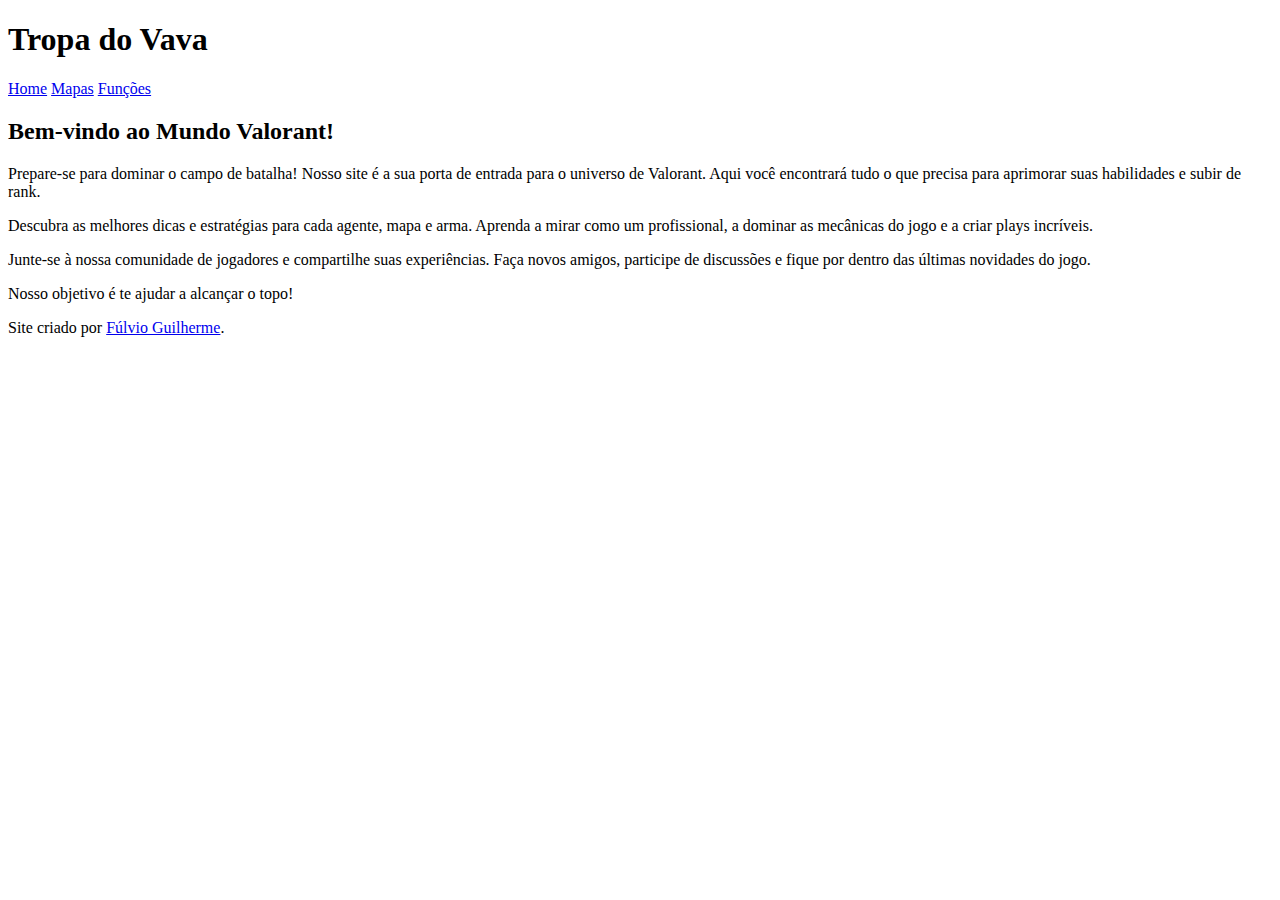
==== index.html @ 284c33a0 "01-10-2024" ====
<!DOCTYPE html>
<html lang="pt-br">
<head>
    <meta charset="UTF-8">
    <meta name="viewport" content="width=device-width, initial-scale=1.0">
    <title>Tropa do Vava</title>
    <link rel="stylesheet" href="./estilos/style.css">
</head>
<body>
    <header>
        <h1>Tropa do Vava</h1>
    </header>
    <nav>
        <a href="#">Home</a>
        <a href="#">Mapas</a>
        <a href="#">Funções</a>
    </nav>
    <main>
        <article>
            <h2>
                Bem-vindo ao Mundo Valorant!
            </h2>
            <p>Prepare-se para dominar o campo de batalha! Nosso site é a sua porta de entrada para o universo de Valorant. Aqui você encontrará tudo o que precisa para aprimorar suas habilidades e subir de rank.</p>

            <p>Descubra as melhores dicas e estratégias para cada agente, mapa e arma. Aprenda a mirar como um profissional, a dominar as mecânicas do jogo e a criar plays incríveis.</p>

            <p>Junte-se à nossa comunidade de jogadores e compartilhe suas experiências. Faça novos amigos, participe de discussões e fique por dentro das últimas novidades do jogo.</p>

            <p>Nosso objetivo é te ajudar a alcançar o topo!</p>
        </article>
    </main>
    <footer>
        <p>Site criado por <a href="https://github.com/fulviogsmachado" target="_blank">Fúlvio Guilherme</a>.</p>
    </footer>
</body>
</html>
---- estilos/style.css ----
img {
    width: 250px;
    height: 300px;
}
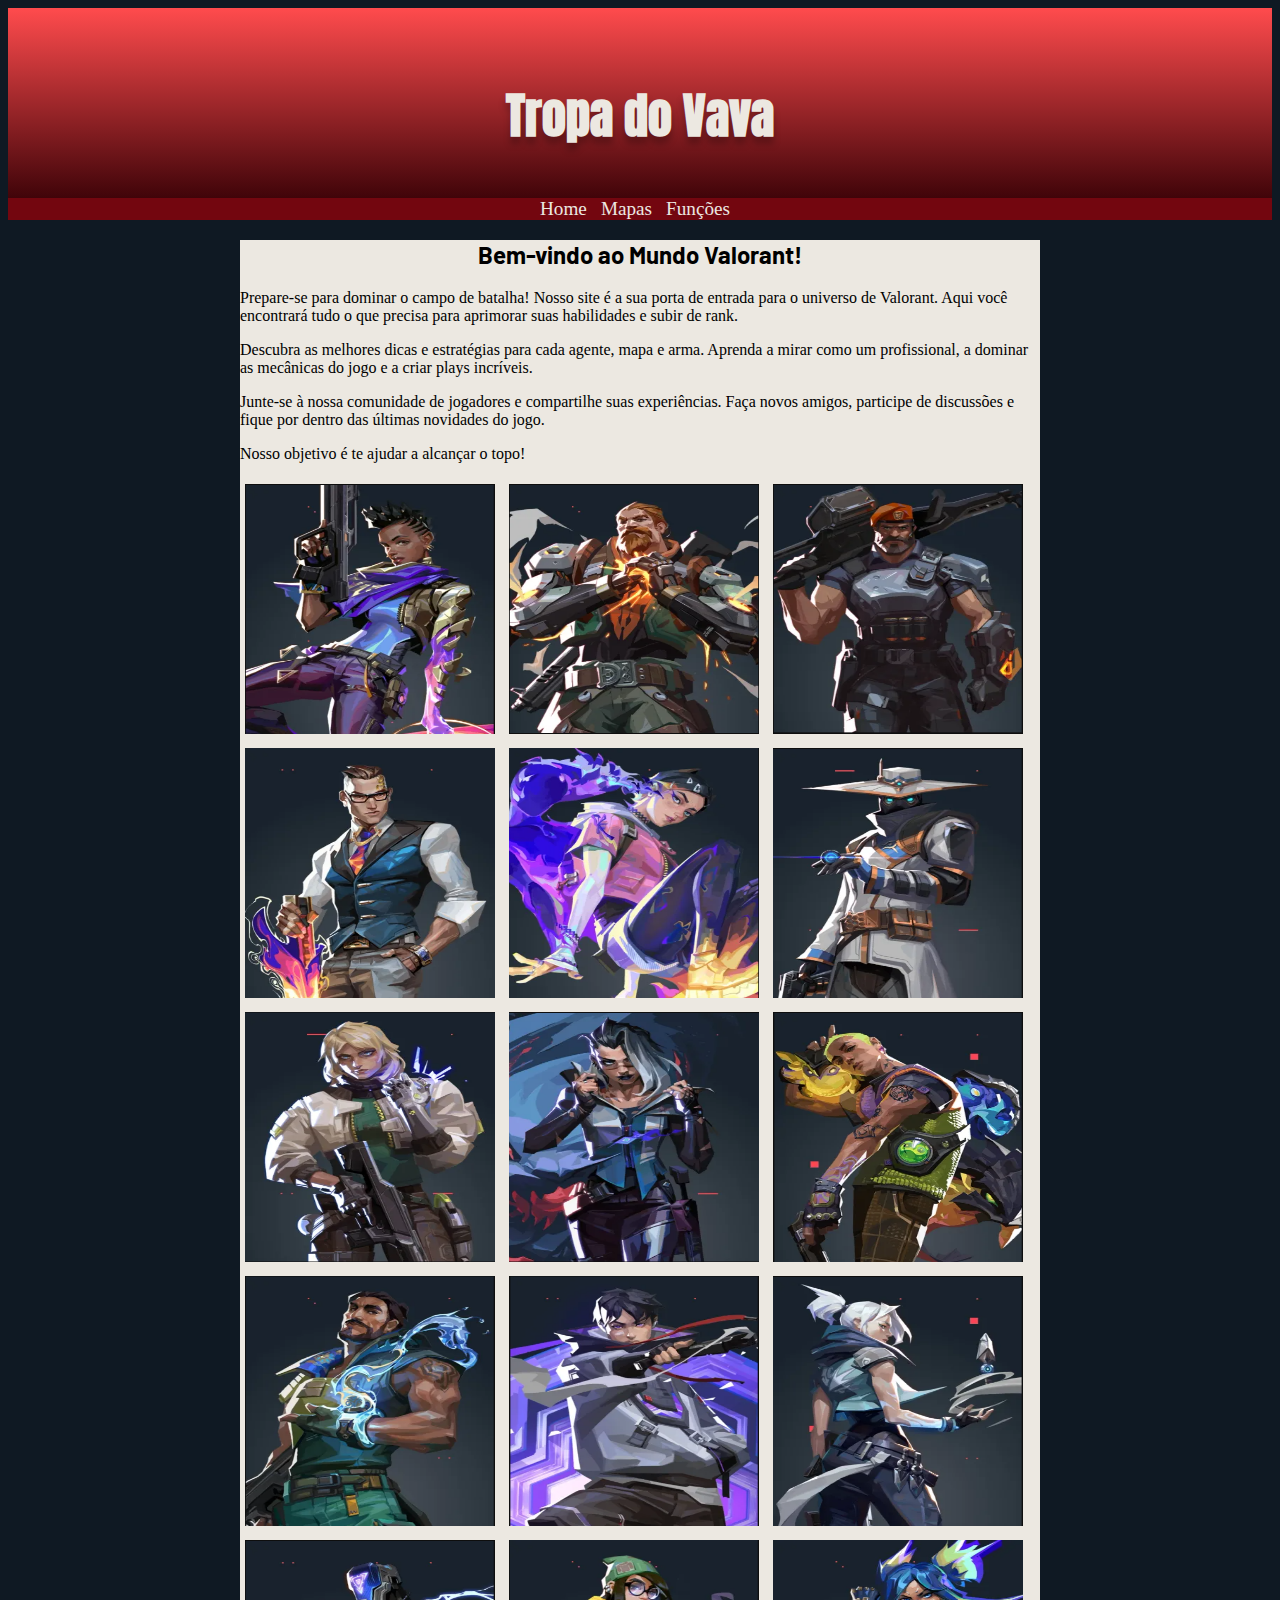
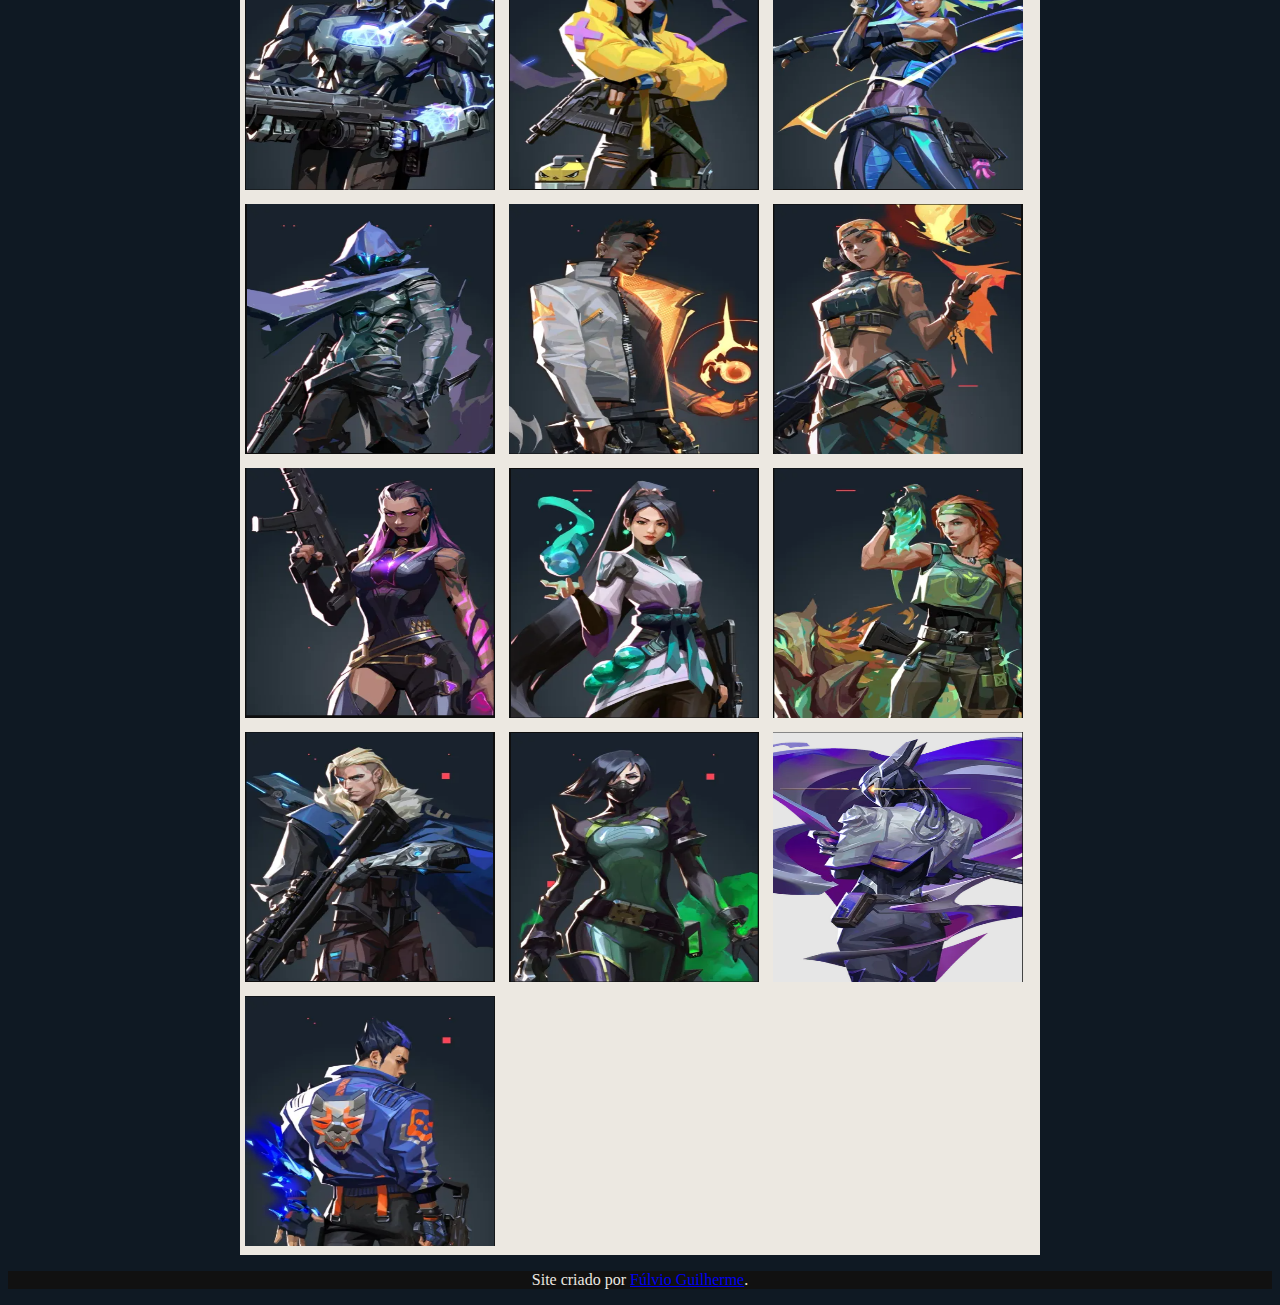
==== commit 270b426e: "01/10/2024" ====
--- a/index.html
+++ b/index.html
@@ -1,5 +1,5 @@
 <!DOCTYPE html>
-<html lang="pt-br">
+<html lang="pt-BR">
 <head>
     <meta charset="UTF-8">
     <meta name="viewport" content="width=device-width, initial-scale=1.0">
@@ -16,7 +16,6 @@
         <a href="#">Funções</a>
     </nav>
     <main>
-        <article>
             <h2>
                 Bem-vindo ao Mundo Valorant!
             </h2>
@@ -27,7 +26,33 @@
             <p>Junte-se à nossa comunidade de jogadores e compartilhe suas experiências. Faça novos amigos, participe de discussões e fique por dentro das últimas novidades do jogo.</p>
 
             <p>Nosso objetivo é te ajudar a alcançar o topo!</p>
-        </article>
+        
+                <a href="./agentes/astra.html"><img src="./imagem/astra.png" alt="Astra"></a>
+                <img src="./imagem/breach.png" alt="Breach">
+                <img src="./imagem/brimstone.png" alt="Brimstone">
+                <img src="./imagem/chamber.png" alt="Chamber">
+                <img src="./imagem/clove.png" alt="Clove">
+                <img src="./imagem/cypher.png" alt="Cypher">
+                <img src="./imagem/deadlock.png" alt="Deadlock">
+                <img src="./imagem/fade.png" alt="Fade">
+                <img src="./imagem/gekko.png" alt="Gekko">
+                <img src="./imagem/harbor.png" alt="Harbor">
+                <img src="./imagem/iso.png" alt="Iso">
+                <img src="./imagem/jett.png" alt="Jett">
+                <img src="./imagem/kayo.png" alt="Kayo">
+                <img src="./imagem/killjoy.png" alt="Killjoy">
+                <img src="./imagem/neon.png" alt="Neon">
+                <img src="./imagem/omen.png" alt="Omen">
+                <img src="imagem/phoenix.png" alt="Phoenix">
+                <img src="imagem/razer.png" alt="Razer">
+                <img src="imagem/reyna.png" alt="Reyna">
+                <img src="imagem/sage.png" alt="Sage">
+                <img src="imagem/skye.png" alt="Skye">
+                <img src="imagem/sova.png" alt="Sova">
+                <img src="imagem/viper.png" alt="Viper">
+                <img src="imagem/vyse.png" alt="Vyse">
+                <img src="imagem/yoru.png" alt="Yoru">
+        
     </main>
     <footer>
         <p>Site criado por <a href="https://github.com/fulviogsmachado" target="_blank">Fúlvio Guilherme</a>.</p>
--- a/estilos/style.css
+++ b/estilos/style.css
@@ -1,4 +1,106 @@
+@charset "UTF-8";
+
+
+@import url('https://fonts.googleapis.com/css2?family=Barlow:ital,wght@0,100;0,200;0,300;0,400;0,500;0,600;0,700;0,800;0,900;1,100;1,200;1,300;1,400;1,500;1,600;1,700;1,800;1,900&display=swap');
+
+@import url('https://fonts.googleapis.com/css2?family=Anton&family=Barlow:ital,wght@0,100;0,200;0,300;0,400;0,500;0,600;0,700;0,800;0,900;1,100;1,200;1,300;1,400;1,500;1,600;1,700;1,800;1,900&display=swap');
+
+
+
+
+:root {
+    --cor00: #ECE8E1;
+    --cor01: #FF4B4D;
+    --cor02: #0F1923;
+    --cor03: #111111;
+    --cor04: #73060F;
+    --cor05: #400409;
+    
+
+
+    --fonte-padrao: Arial, Verdana, Helvetica, sans-serif;
+    --fonte-destaque: 'Barlow', 'sans-serif';
+    --fonte-especial: 'Anton', sans-serif;
+}
+
+
+body {
+    background-color: var(--cor02);
+   
+}
+
+header {
+    background-image: linear-gradient(to bottom, var(--cor01), var(--cor05));
+    min-height: 150px;
+    text-align: center;
+    padding-top: 40px;
+}
+
+header > h1 {
+    font-family: var(--fonte-especial);
+    font-size: 3em;
+    color: var(--cor00);
+    margin-bottom: 20px;
+    text-shadow: 0px 7px 7px rgba(0, 0, 0, 0.253);
+
+}
+
+header > p {
+    font-family: var(--fonte-destaque);
+    color: var(--cor00);
+    font-size: 1.2em;
+    max-width: 500px;
+    padding-right: 10px;
+    padding-left: 10px;
+    margin: auto;
+    text-shadow: 0px 7px 7px rgba(0, 0, 0, 0.253);
+}
+
+nav {
+    background-color: var(--cor04);
+    text-align: center;
+}
+
+nav a {
+    text-decoration: none;
+    color: var(--cor00);
+    padding-right: 10px;
+    font-size: 1.2em;
+
+}
+
+nav a:hover {
+    background-color: var(--cor05);
+    
+}
+
+main {
+    background-color: var(--cor00);
+    min-width: 320px;
+    max-width: 800px;
+    margin: auto;
+}
+
+main h1 {
+    font-family: var(--fonte-destaque);
+
+}
+
+main h2 {
+    font-family: var(--fonte-destaque);
+    font-size: 1.5em;
+    text-align: center;
+
+}
+
 img {
     width: 250px;
-    height: 300px;
+    height: 250px;
+    padding: 5px;
+}
+
+footer {
+    background-color: var(--cor03);
+    color: var(--cor00);
+    text-align: center;
 }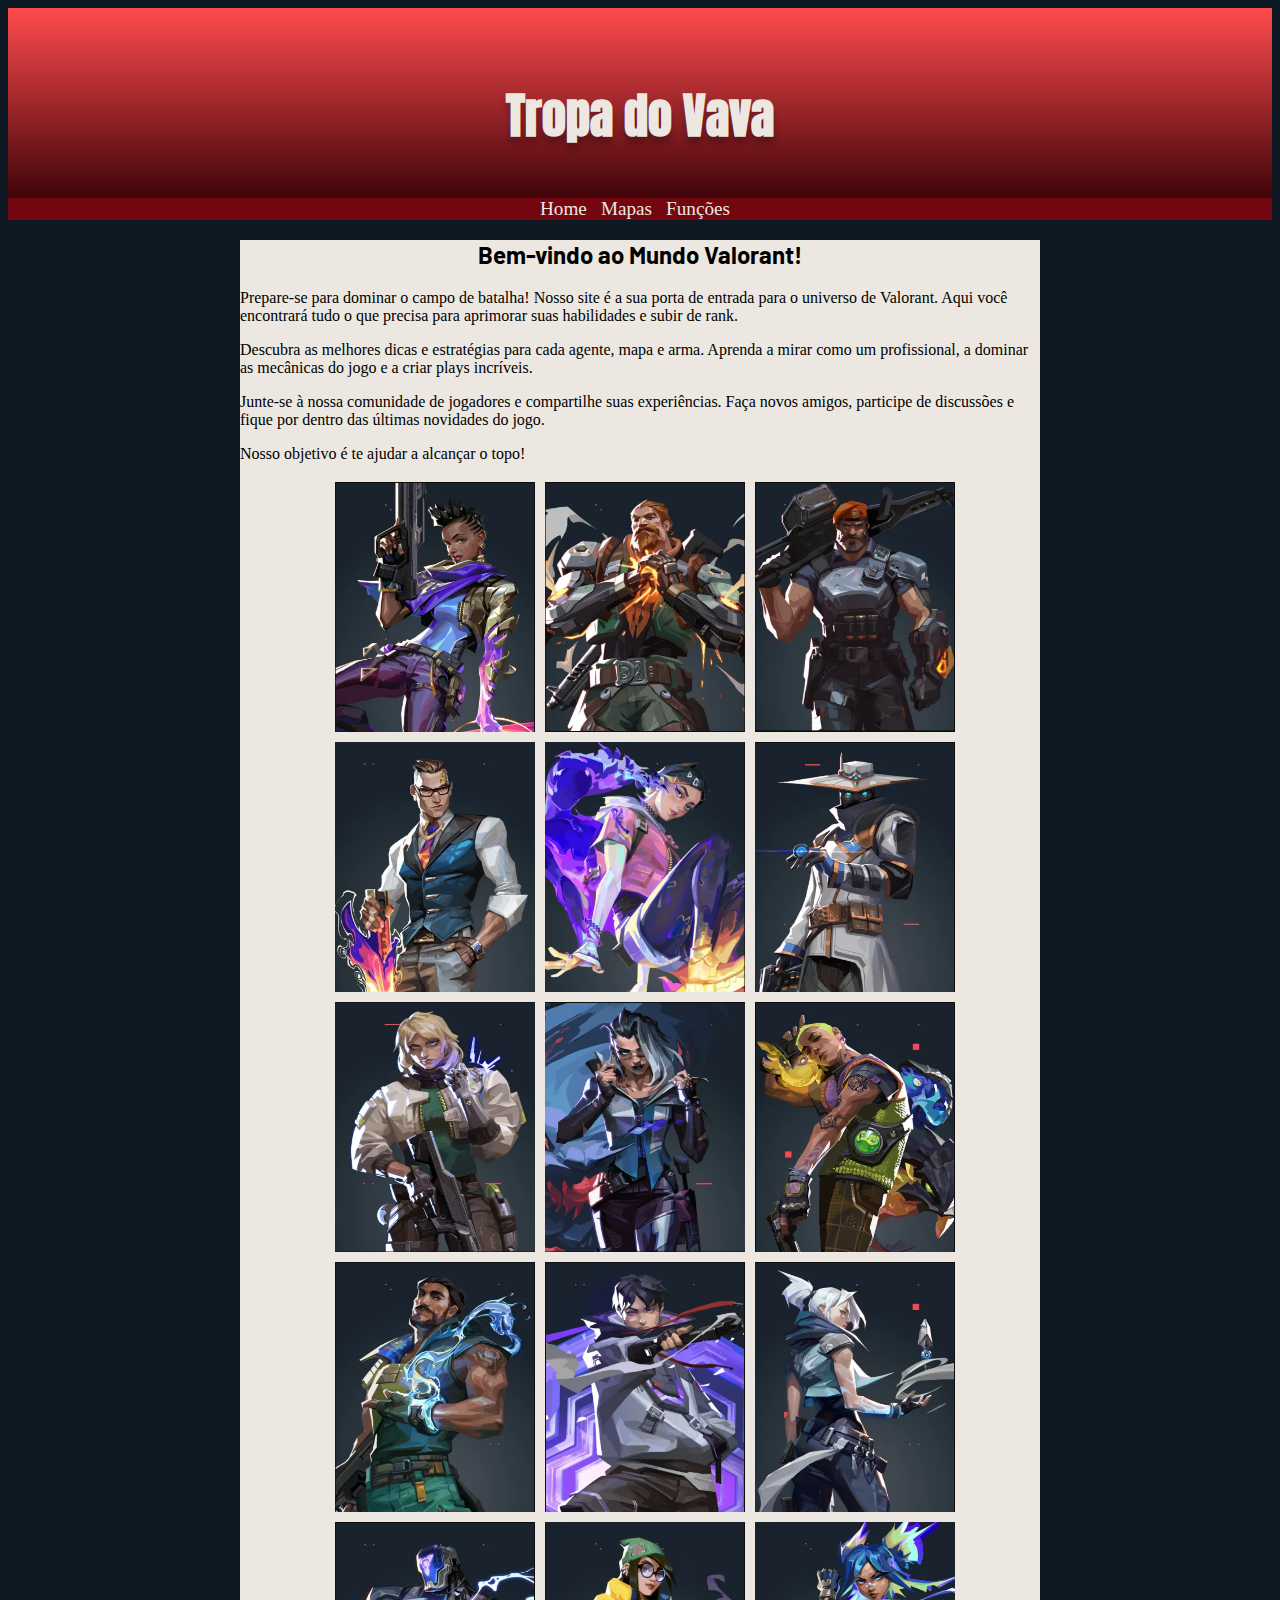
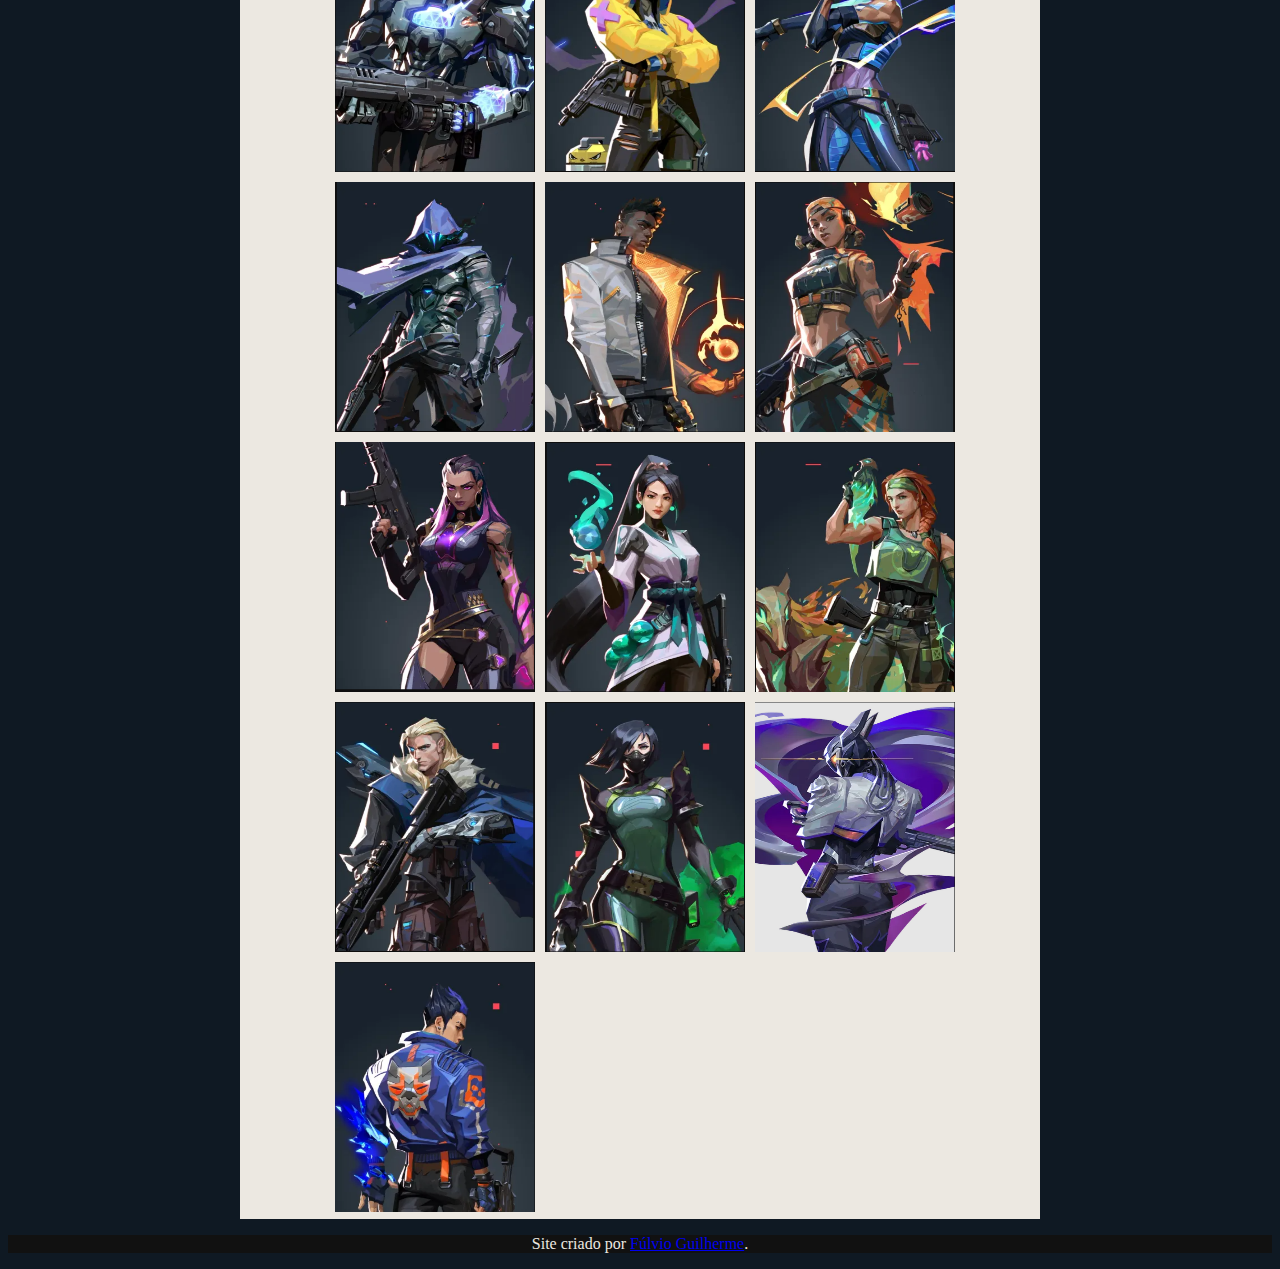
==== commit 0005f000: "01/10/2024" ====
--- a/index.html
+++ b/index.html
@@ -26,10 +26,12 @@
             <p>Junte-se à nossa comunidade de jogadores e compartilhe suas experiências. Faça novos amigos, participe de discussões e fique por dentro das últimas novidades do jogo.</p>
 
             <p>Nosso objetivo é te ajudar a alcançar o topo!</p>
+            
+            <div class="agente">
         
                 <a href="./agentes/astra.html"><img src="./imagem/astra.png" alt="Astra"></a>
-                <img src="./imagem/breach.png" alt="Breach">
-                <img src="./imagem/brimstone.png" alt="Brimstone">
+                <a href="./agentes/breach.html"><img src="./imagem/breach.png" alt="Breach"></a>
+                <a href="./agentes/brimstone.html"><img src="./imagem/brimstone.png" alt="Brimstone"></a>
                 <img src="./imagem/chamber.png" alt="Chamber">
                 <img src="./imagem/clove.png" alt="Clove">
                 <img src="./imagem/cypher.png" alt="Cypher">
@@ -52,7 +54,7 @@
                 <img src="imagem/viper.png" alt="Viper">
                 <img src="imagem/vyse.png" alt="Vyse">
                 <img src="imagem/yoru.png" alt="Yoru">
-        
+        </div>
     </main>
     <footer>
         <p>Site criado por <a href="https://github.com/fulviogsmachado" target="_blank">Fúlvio Guilherme</a>.</p>
--- a/estilos/style.css
+++ b/estilos/style.css
@@ -94,9 +94,14 @@
 }
 
 img {
-    width: 250px;
+    width: 200px;
     height: 250px;
-    padding: 5px;
+    padding: 3px;
+    
+}
+
+div.agente {
+    margin-left: 92px;
 }
 
 footer {
